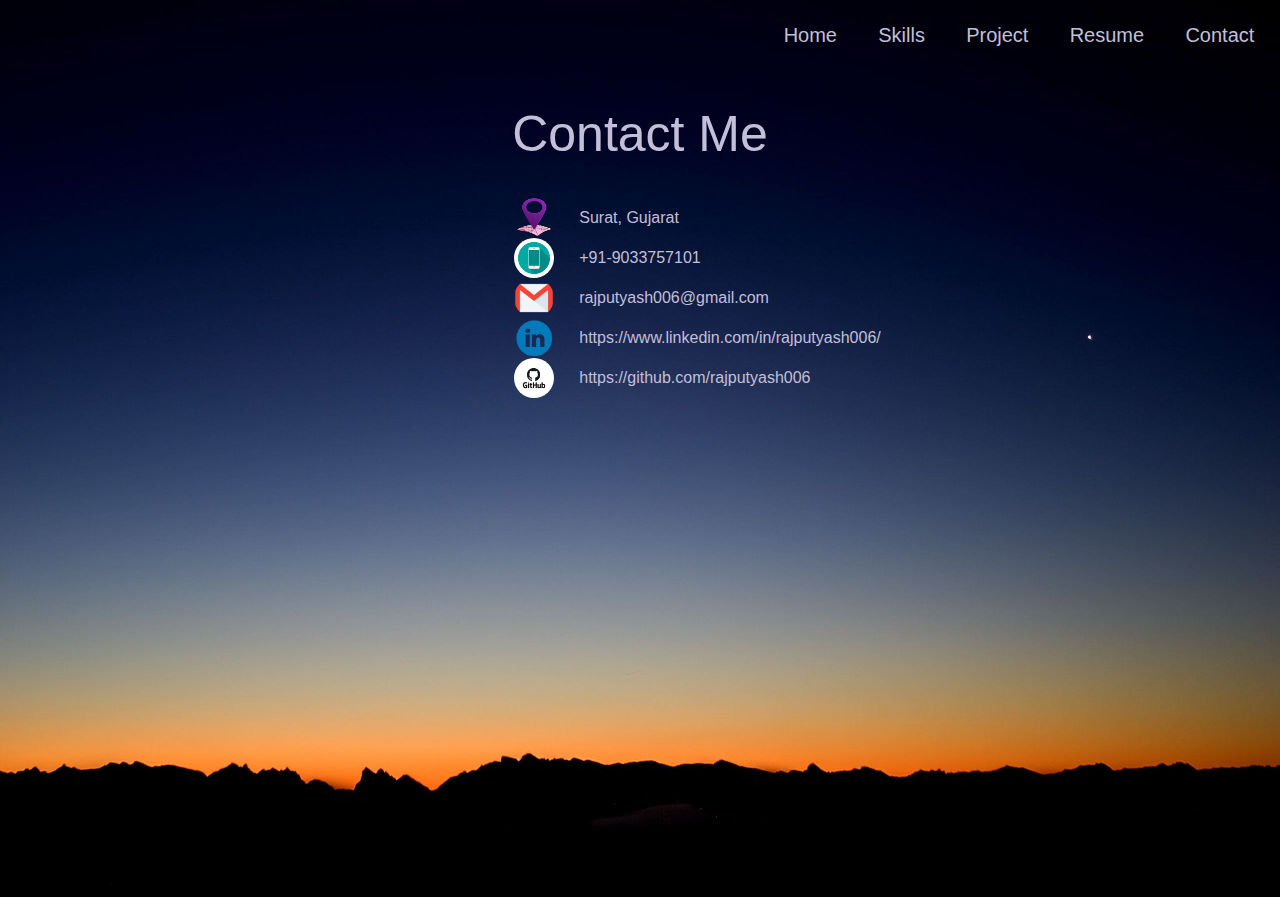
==== contact.html @ 06b2abad "only project section pending" ====
<!DOCTYPE html>
<html lang="en">

<head>
    <meta charset="UTF-8">
    <meta http-equiv="X-UA-Compatible" content="IE=edge">
    <meta name="viewport" content="width=device-width, initial-scale=1.0">
    <title>Document</title>
    <link rel="stylesheet" href="./style/index.css">
    <style>
        #tag {
            text-align: center;
            color: #c3bfd8;
            font-family: lato, sans-serif;
            font-size: 50px;
            margin-top: 50px;
        }

        #contact {
            display: flex;
            justify-content: center;
            margin-top: 25px;
            margin-left: 90px;
            font-family: lato, sans-serif;
        }

        #contact>div {
            margin-top: 10px;
            color: #c3bfd8;
        }

        #contact>div>img {
            display: block;
            width: 40px;
            height: 40px;
            border-radius: 100%;
        }

        #contact>div {
            display: grid;
            align-items: center;
            margin-left: 25px;
        }

        #contact>div>a {
            text-decoration: none;
            color: #c3bfd8;
        }
    </style>
</head>

<body>
    <div id="navbar"></div>
    <div id="tag">
        <p>Contact Me</p>
    </div>
    <div id="contact">
        <div>
            <img src="./images/clipart2072371.png" alt="location logo not found">
            <img src="./images/mobile.jpg" alt="mobile logo not found">
            <img src="./images/gmail.webp" alt="gamil logo not found">
            <img src="./images/linkedin.png" alt="linkedin logo not found">
            <img src="./images/GitHub-Logo.png" alt="github logo not found">
        </div>
        <div>
            <p>Surat, Gujarat</p>
            <p>+91-9033757101</p>
            <a href="https://mail.google.com/">rajputyash006@gmail.com</a>
            <a href="https://www.linkedin.com/in/rajputyash006/">https://www.linkedin.com/in/rajputyash006/</a>
            <a href="https://github.com/rajputyash006">https://github.com/rajputyash006</a>
        </div>


    </div>

</body>

</html>

<script type="module">
    import navbar from "../component/navbar.js";
    document.getElementById("navbar").innerHTML = navbar();
</script>
---- style/index.css ----
* {
  padding: 0px;
  margin: 0px;
}

body {
  background-image: url(/images/84768.jpg);
  background-size: 100% 100%;
  background-repeat: no-repeat;
  height: 98vh;
}

#navbar {
  display: flex;
  justify-content: flex-end;
  align-items: center;
  margin: auto;
  margin-top: 15px;
  position: sticky;
  width: 100%;
  height: 40px;
  font-family: lato, sans-serif;
}

#navbar11 {
  display: flex;
  justify-content: space-around;
  align-items: center;
  width: 40%;
  margin-right: 5px;
}

#navbar11 > div > a {
  text-decoration: none;
  color: #c3bfd8;
}

#navbar11 > div {
  padding: 3px 8px;
  border-radius: 5px;
}

#navbar11 > div:hover {
  cursor: pointer;
  background-color: #fd7c1e;
}

#navbar > div {
  color: #c3bfd8;
  font-size: 20px;
}

#navbar11 > div > a:hover {
  color: black;
}

#content {
  display: flex;
  align-items: center;
  height: 500px;
  margin-top: -25px;
  color: #fe461e;
  font-family: lato, sans-serif;
  padding-left: 75px;
}

#content > div:nth-child(1) > p:nth-child(2) {
  margin-top: 15px;
  font-size: 50px;
}

#content > div:nth-child(1) > p:nth-child(3) {
  margin-top: 5px;
  font-size: 30px;
}

#location {
  display: flex;
  align-items: center;
  margin-top: 15px;
  font-family: lato, sans-serif;
}

#location > img {
  margin-right: 15px;
  width: 30px;
  height: 35px;
  border-radius: 100%;
}

#location > p {
  font-size: 20px;
}

#content > div:nth-child(1) > p:nth-child(5) {
  color: #c3bfd8;
  font-size: 20px;
  margin-top: 15px;
  word-spacing: 5px;
  line-height: 25px;
  width: 70%;
  font-family: lato, sans-serif;
}

#content > div:nth-child(2) > img {
  margin-right: 175px;
  width: 300px;
  height: 300px;
  border-radius: 100%;
}
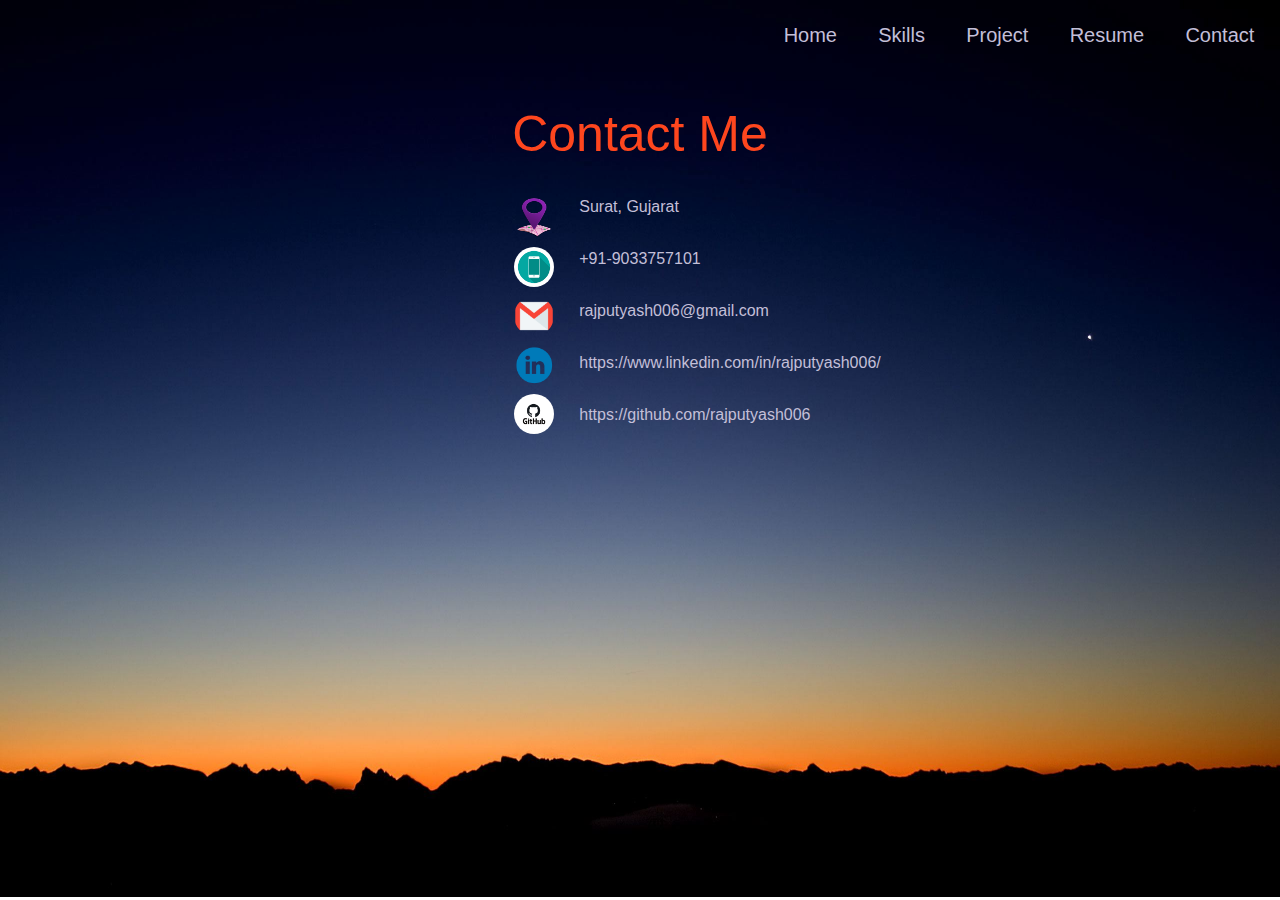
==== commit 74c867fd: "all done" ====
--- a/contact.html
+++ b/contact.html
@@ -10,7 +10,7 @@
     <style>
         #tag {
             text-align: center;
-            color: #c3bfd8;
+            color: #fe461e;
             font-family: lato, sans-serif;
             font-size: 50px;
             margin-top: 50px;
@@ -24,7 +24,20 @@
             font-family: lato, sans-serif;
         }
 
-        #contact>div {
+        #contact>div:nth-child(1) {
+            display: flex;
+            flex-direction: column;
+            gap: 9px;
+            margin-left: 25px;
+            margin-top: 10px;
+            color: #c3bfd8;
+        }
+
+        #contact>div:nth-child(2) {
+            display: flex;
+            flex-direction: column;
+            gap: 34px;
+            margin-left: 25px;
             margin-top: 10px;
             color: #c3bfd8;
         }
@@ -34,12 +47,6 @@
             width: 40px;
             height: 40px;
             border-radius: 100%;
-        }
-
-        #contact>div {
-            display: grid;
-            align-items: center;
-            margin-left: 25px;
         }
 
         #contact>div>a {
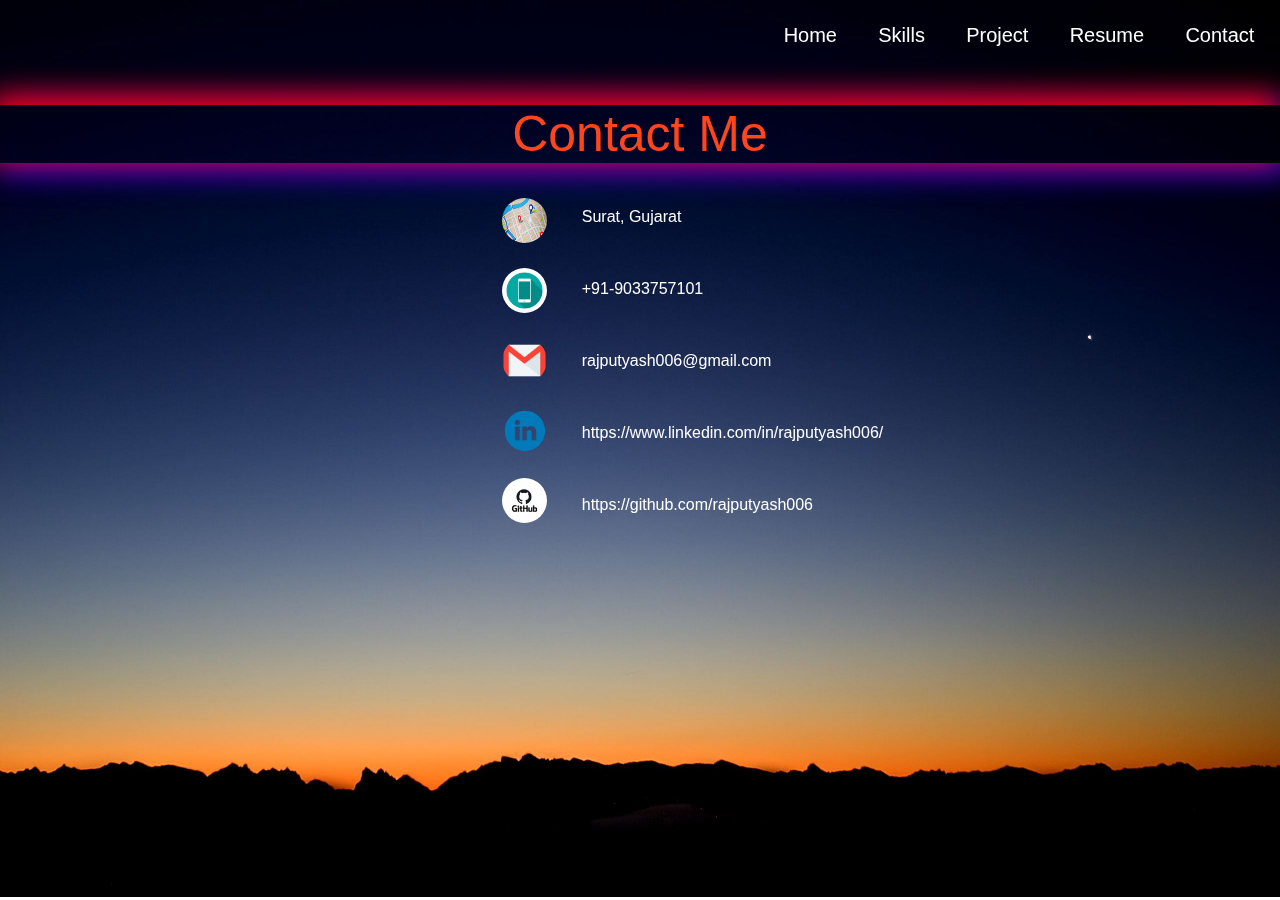
==== commit 13191933: "all done" ====
--- a/contact.html
+++ b/contact.html
@@ -14,6 +14,7 @@
             font-family: lato, sans-serif;
             font-size: 50px;
             margin-top: 50px;
+            box-shadow: -5px -5px 30px 5px red, 5px 5px 30px 5px blue;
         }
 
         #contact {
@@ -27,7 +28,7 @@
         #contact>div:nth-child(1) {
             display: flex;
             flex-direction: column;
-            gap: 9px;
+            gap: 25px;
             margin-left: 25px;
             margin-top: 10px;
             color: #c3bfd8;
@@ -39,31 +40,49 @@
             gap: 34px;
             margin-left: 25px;
             margin-top: 10px;
-            color: #c3bfd8;
+            color: white;
         }
 
         #contact>div>img {
             display: block;
-            width: 40px;
-            height: 40px;
+            width: 45px;
+            height: 45px;
             border-radius: 100%;
+        }
+
+        #contact>div>p {
+            padding: 10px;
+        }
+
+        #contact>div>p:hover {
+            transform: scale(1.1);
+            box-shadow: -5px -5px 30px 5px red, 5px 5px 30px 5px blue;
         }
 
         #contact>div>a {
             text-decoration: none;
-            color: #c3bfd8;
+            color: white;
+            padding: 10px;
+        }
+
+        #contact>div>a:hover {
+            transform: scale(1.1);
+            box-shadow: -5px -5px 30px 5px red, 5px 5px 30px 5px blue;
         }
     </style>
 </head>
 
 <body>
+    <video autoplay loop muted id="vid">
+        <source src="./images/Arka Plan HD.mkv">
+    </video>
     <div id="navbar"></div>
     <div id="tag">
         <p>Contact Me</p>
     </div>
     <div id="contact">
         <div>
-            <img src="./images/clipart2072371.png" alt="location logo not found">
+            <img src="./images/location123.jpg" alt="location logo not found">
             <img src="./images/mobile.jpg" alt="mobile logo not found">
             <img src="./images/gmail.webp" alt="gamil logo not found">
             <img src="./images/linkedin.png" alt="linkedin logo not found">
--- a/style/index.css
+++ b/style/index.css
@@ -8,6 +8,13 @@
   background-size: 100% 100%;
   background-repeat: no-repeat;
   height: 98vh;
+}
+
+#vid {
+  position: fixed;
+  width: 100%;
+  margin-top: -50px;
+  z-index: -1;
 }
 
 #navbar {
@@ -32,7 +39,7 @@
 
 #navbar11 > div > a {
   text-decoration: none;
-  color: #c3bfd8;
+  color: white;
 }
 
 #navbar11 > div {
@@ -43,10 +50,11 @@
 #navbar11 > div:hover {
   cursor: pointer;
   background-color: #fd7c1e;
+  box-shadow: -5px -5px 30px 5px red, 5px 5px 30px 5px blue;
 }
 
 #navbar > div {
-  color: #c3bfd8;
+  color: white;
   font-size: 20px;
 }
 
@@ -57,11 +65,24 @@
 #content {
   display: flex;
   align-items: center;
+  justify-content: space-evenly;
+  column-gap: 60px;
   height: 500px;
-  margin-top: -25px;
-  color: #fe461e;
+  color: #66e570;
   font-family: lato, sans-serif;
-  padding-left: 75px;
+}
+
+#content > div:nth-child(1) {
+  padding: 15px;
+  width: 50%;
+  margin-left: 80px;
+  background-color: #fff78527;
+  box-shadow: -5px -5px 30px 5px red, 5px 5px 30px 5px blue;
+}
+
+#content > div:nth-child(2) {
+  background-color: rgba(255, 255, 255, 0.089);
+  box-shadow: -5px -5px 30px 5px red, 5px 5px 30px 5px blue;
 }
 
 #content > div:nth-child(1) > p:nth-child(2) {
@@ -93,17 +114,16 @@
 }
 
 #content > div:nth-child(1) > p:nth-child(5) {
-  color: #c3bfd8;
   font-size: 20px;
   margin-top: 15px;
-  word-spacing: 5px;
-  line-height: 25px;
-  width: 70%;
+  word-spacing: 3px;
+  line-height: 26px;
+  width: 85%;
   font-family: lato, sans-serif;
 }
 
 #content > div:nth-child(2) > img {
-  margin-right: 175px;
+  margin-right: 0px;
   width: 300px;
   height: 300px;
   border-radius: 100%;
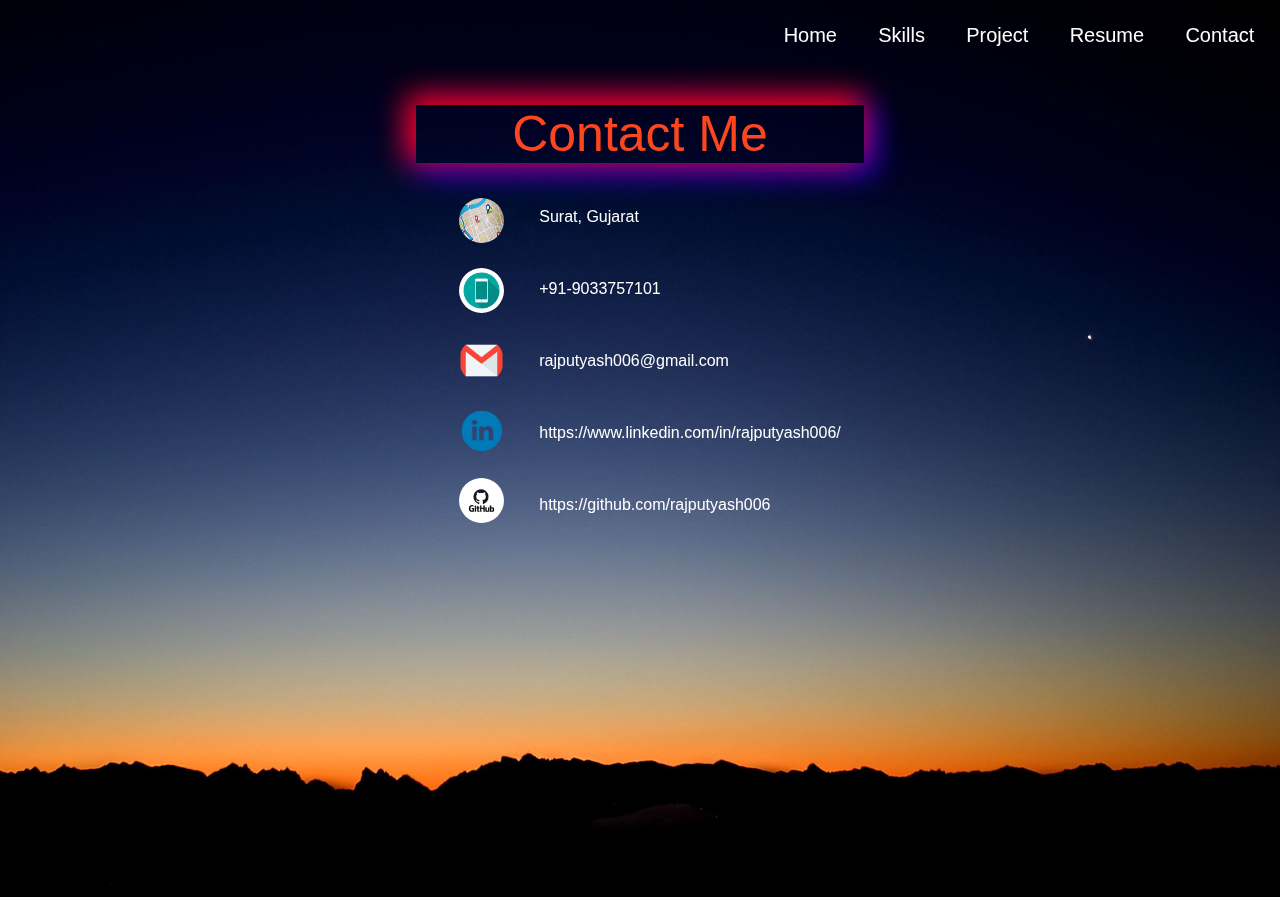
==== commit 3f56da9c: "all done" ====
--- a/contact.html
+++ b/contact.html
@@ -13,7 +13,9 @@
             color: #fe461e;
             font-family: lato, sans-serif;
             font-size: 50px;
+            margin: auto;
             margin-top: 50px;
+            width: 35%;
             box-shadow: -5px -5px 30px 5px red, 5px 5px 30px 5px blue;
         }
 
@@ -21,7 +23,7 @@
             display: flex;
             justify-content: center;
             margin-top: 25px;
-            margin-left: 90px;
+            margin-left: 5px;
             font-family: lato, sans-serif;
         }
 
--- a/style/index.css
+++ b/style/index.css
@@ -68,7 +68,7 @@
   justify-content: space-evenly;
   column-gap: 60px;
   height: 500px;
-  color: #66e570;
+  color: white;
   font-family: lato, sans-serif;
 }
 
@@ -76,7 +76,7 @@
   padding: 15px;
   width: 50%;
   margin-left: 80px;
-  background-color: #fff78527;
+  background-color: #5cdb933b;
   box-shadow: -5px -5px 30px 5px red, 5px 5px 30px 5px blue;
 }
 
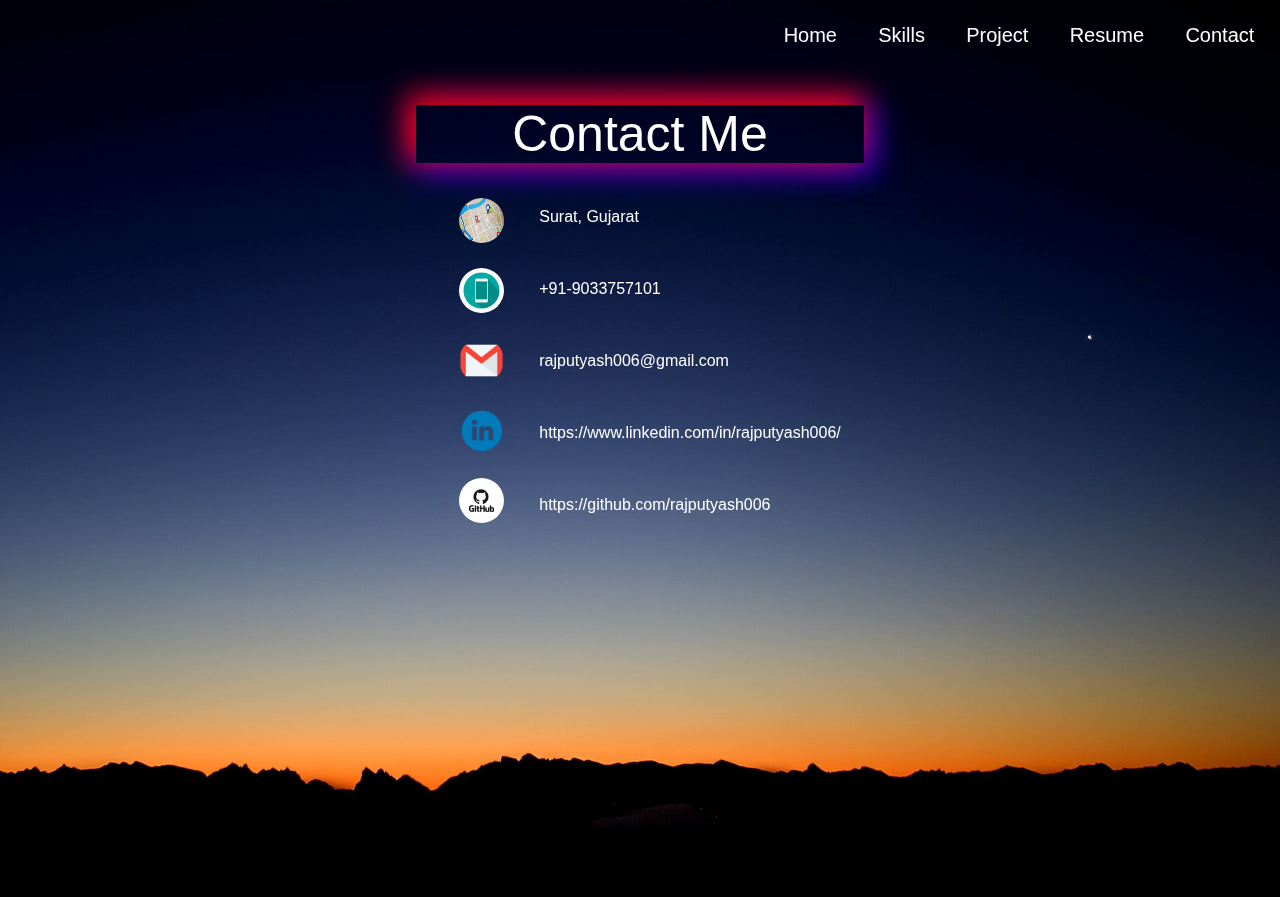
==== commit 08d05203: "all done" ====
--- a/contact.html
+++ b/contact.html
@@ -10,7 +10,7 @@
     <style>
         #tag {
             text-align: center;
-            color: #fe461e;
+            color: white;
             font-family: lato, sans-serif;
             font-size: 50px;
             margin: auto;
--- a/style/index.css
+++ b/style/index.css
@@ -104,8 +104,8 @@
 
 #location > img {
   margin-right: 15px;
-  width: 30px;
-  height: 35px;
+  width: 32px;
+  height: 28px;
   border-radius: 100%;
 }
 
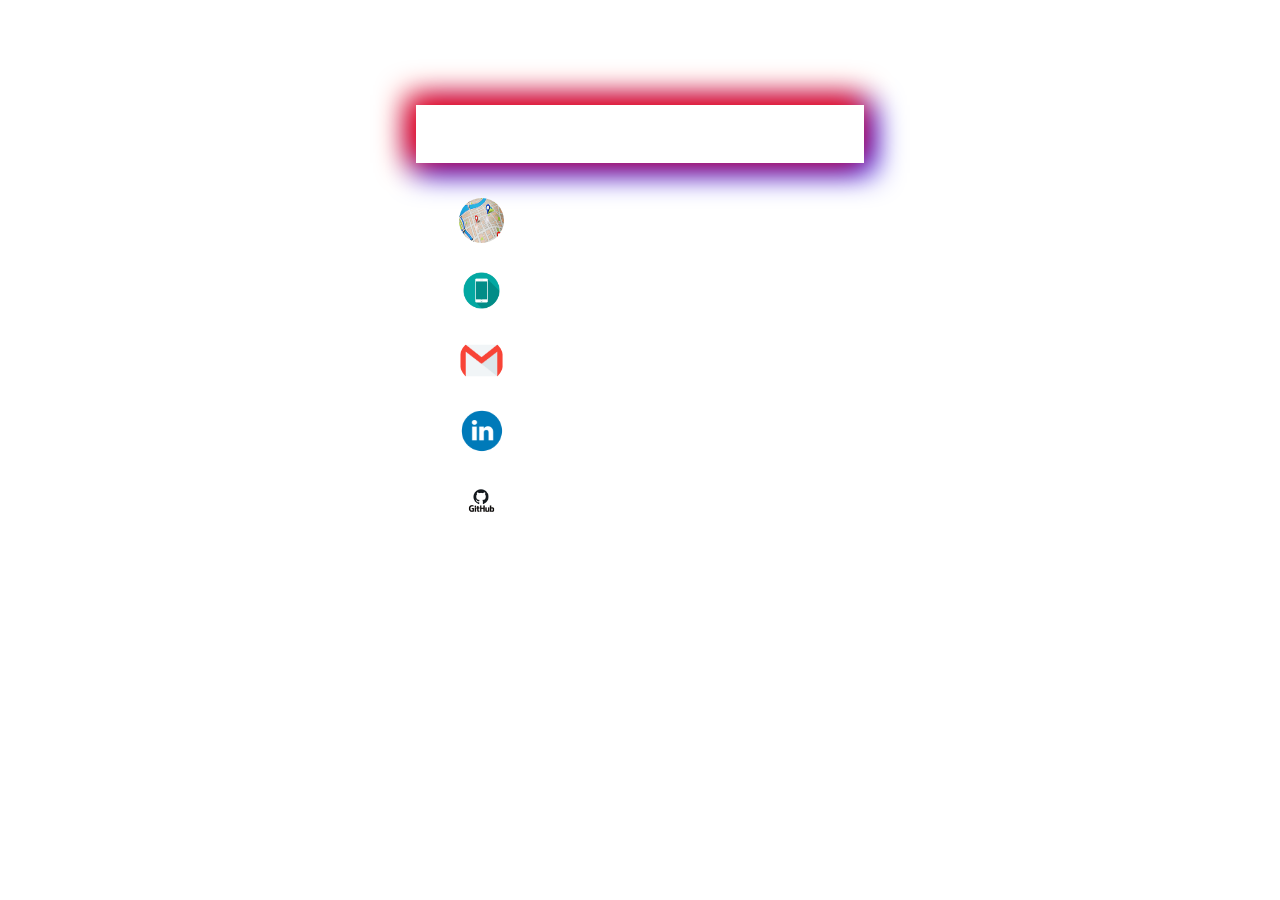
==== commit 30384dec: "all done" ====
--- a/contact.html
+++ b/contact.html
@@ -71,6 +71,59 @@
             transform: scale(1.1);
             box-shadow: -5px -5px 30px 5px red, 5px 5px 30px 5px blue;
         }
+
+        @media all and (min-width: 721px) and (max-width: 1024px) {
+            #tag {
+                width: 40%;
+            }
+        }
+
+        @media all and (min-width: 480px) and (max-width: 720px) {
+            #tag {
+                width: 55%;
+            }
+        }
+
+        @media all and (min-width: 320px) and (max-width: 479px) {
+            #tag {
+                width: 80%;
+                margin-top: 135px;
+
+            }
+
+            #contact>div:nth-child(1) {
+                gap: 20px;
+                margin-left: 0px;
+                margin-top: 0px;
+            }
+
+            #contact>div:nth-child(2) {
+                margin-left: 0px;
+            }
+
+            #contact>div>img {
+                width: 40px;
+                height: 40px;
+            }
+
+            #contact>div>p {
+                font-size: 14px;
+                padding: 5px;
+            }
+
+            #contact>div>p:hover {
+                transform: scale(1.0);
+            }
+
+            #contact>div>a {
+                padding: 5px;
+                font-size: 14px;
+            }
+
+            #contact>div>a:hover {
+                transform: scale(1.0);
+            }
+        }
     </style>
 </head>
 
--- a/style/index.css
+++ b/style/index.css
@@ -3,17 +3,19 @@
   margin: 0px;
 }
 
-body {
+/* body {
   background-image: url(/images/84768.jpg);
   background-size: 100% 100%;
   background-repeat: no-repeat;
   height: 98vh;
-}
+} */
 
 #vid {
   position: fixed;
-  width: 100%;
-  margin-top: -50px;
+  margin-top: -100px;
+  width: auto;
+  height: auto;
+  height: auto;
   z-index: -1;
 }
 
@@ -68,6 +70,7 @@
   justify-content: space-evenly;
   column-gap: 60px;
   height: 500px;
+  margin-top: 25px;
   color: white;
   font-family: lato, sans-serif;
 }
@@ -75,7 +78,7 @@
 #content > div:nth-child(1) {
   padding: 15px;
   width: 50%;
-  margin-left: 80px;
+  margin-left: 20px;
   background-color: #5cdb933b;
   box-shadow: -5px -5px 30px 5px red, 5px 5px 30px 5px blue;
 }
@@ -118,8 +121,12 @@
   margin-top: 15px;
   word-spacing: 3px;
   line-height: 26px;
-  width: 85%;
+  width: 90%;
   font-family: lato, sans-serif;
+}
+
+#content > div:nth-child(2) {
+  margin-right: 10px;
 }
 
 #content > div:nth-child(2) > img {
@@ -128,3 +135,250 @@
   height: 300px;
   border-radius: 100%;
 }
+
+@media all and (min-width: 721px) and (max-width: 1024px) {
+  #vid {
+    position: fixed;
+    width: auto;
+    height: auto;
+    z-index: -1;
+  }
+
+  #navbar11 {
+    width: 100%;
+  }
+
+  #navbar > div {
+    font-size: 20px;
+  }
+
+  #content {
+    display: flex;
+    justify-content: space-around;
+    align-items: center;
+    row-gap: 20px;
+    margin-top: 65px;
+  }
+
+  #content > div:nth-child(1) {
+    width: 100%;
+    margin-left: 5px;
+  }
+
+  #content > div:nth-child(1) > p:nth-child(2) {
+    margin-top: 15px;
+    font-size: 35px;
+    word-spacing: 4px;
+  }
+
+  #content > div:nth-child(1) > p:nth-child(3) {
+    margin-top: 5px;
+    font-size: 25px;
+  }
+
+  #location {
+    margin-top: 10px;
+  }
+
+  #location > img {
+    margin-right: 5px;
+    width: 30px;
+    height: 25px;
+  }
+
+  #location > p {
+    font-size: 16px;
+  }
+
+  #content > div:nth-child(1) > p:nth-child(5) {
+    font-size: 16px;
+    margin-top: 10px;
+    word-spacing: 3px;
+    line-height: 18px;
+    width: 100%;
+  }
+
+  #content > div:nth-child(2) {
+    display: flex;
+    justify-content: center;
+    align-items: center;
+    margin: auto;
+    margin-right: 20px;
+    width: 90%;
+  }
+
+  #content > div:nth-child(2) > img {
+    margin-top: 5px;
+    width: 250px;
+    height: 250px;
+    border-radius: 100%;
+  }
+}
+
+@media all and (min-width: 480px) and (max-width: 720px) {
+  #vid {
+    position: fixed;
+    width: auto;
+    height: auto;
+    z-index: -1;
+  }
+
+  #navbar11 {
+    width: 100%;
+  }
+
+  #navbar > div {
+    font-size: 18px;
+  }
+
+  #content {
+    display: grid;
+    row-gap: 20px;
+    margin-top: 15px;
+  }
+
+  #content > div:nth-child(1) {
+    width: 90%;
+    margin-left: 5px;
+  }
+
+  #content > div:nth-child(1) > p:nth-child(2) {
+    margin-top: 15px;
+    font-size: 50px;
+    text-align: center;
+    word-spacing: 15px;
+  }
+
+  #content > div:nth-child(1) > p:nth-child(3) {
+    margin-top: 5px;
+    font-size: 30px;
+    text-align: center;
+  }
+
+  #location {
+    justify-content: center;
+    margin-top: 10px;
+  }
+
+  #location > img {
+    margin-right: 5px;
+    width: 30px;
+    height: 25px;
+  }
+
+  #location > p {
+    font-size: 22px;
+  }
+
+  #content > div:nth-child(1) > p:nth-child(5) {
+    font-size: 20px;
+    margin-top: 10px;
+    word-spacing: 3px;
+    line-height: 25px;
+    width: 100%;
+  }
+
+  #content > div:nth-child(2) {
+    text-align: center;
+    margin: auto;
+    margin-left: 5px;
+    width: 95%;
+  }
+
+  #content > div:nth-child(2) > img {
+    margin-top: 5px;
+    width: 250px;
+    height: 250px;
+    border-radius: 100%;
+  }
+}
+
+@media all and (min-width: 320px) and (max-width: 479px) {
+  #vid {
+    position: fixed;
+    width: auto;
+    height: auto;
+    z-index: -1;
+  }
+
+  #navbar11 {
+    display: grid;
+    gap: 10px;
+    text-align: center;
+    margin-top: 120px;
+    width: 100%;
+  }
+
+  #navbar > div {
+    font-size: 20px;
+  }
+
+  #content {
+    display: grid;
+    row-gap: 20px;
+    margin-top: 150px;
+  }
+
+  #content > div:nth-child(1) {
+    width: 90%;
+    margin-left: 5px;
+  }
+
+  #content > div:nth-child(1) > p:nth-child(2) {
+    margin-top: 15px;
+    font-size: 35px;
+    text-align: center;
+  }
+
+  #content > div:nth-child(1) > p:nth-child(3) {
+    margin-top: 5px;
+    font-size: 25px;
+    text-align: center;
+  }
+
+  #location {
+    justify-content: center;
+    margin-top: 8px;
+  }
+
+  #location > img {
+    margin-right: 5px;
+    width: 25px;
+    height: 20px;
+  }
+
+  #location > p {
+    font-size: 16px;
+  }
+
+  #content > div:nth-child(1) > p:nth-child(5) {
+    font-size: 16px;
+    margin-top: 10px;
+    word-spacing: 1px;
+    line-height: 20px;
+    width: 100%;
+    word-wrap: normal;
+  }
+
+  #content > div:nth-child(2) {
+    text-align: center;
+    margin: auto;
+    width: 95%;
+  }
+
+  #content > div:nth-child(2) > img {
+    margin-top: 5px;
+    width: 250px;
+    height: 250px;
+    border-radius: 100%;
+  }
+}
+
+/* @media all and (min-width: 721px) and (max-width: 1024px) {
+}
+
+@media all and (min-width: 480px) and (max-width: 720px) {
+}
+
+@media all and (min-width: 320px) and (max-width: 479px) {
+} */
